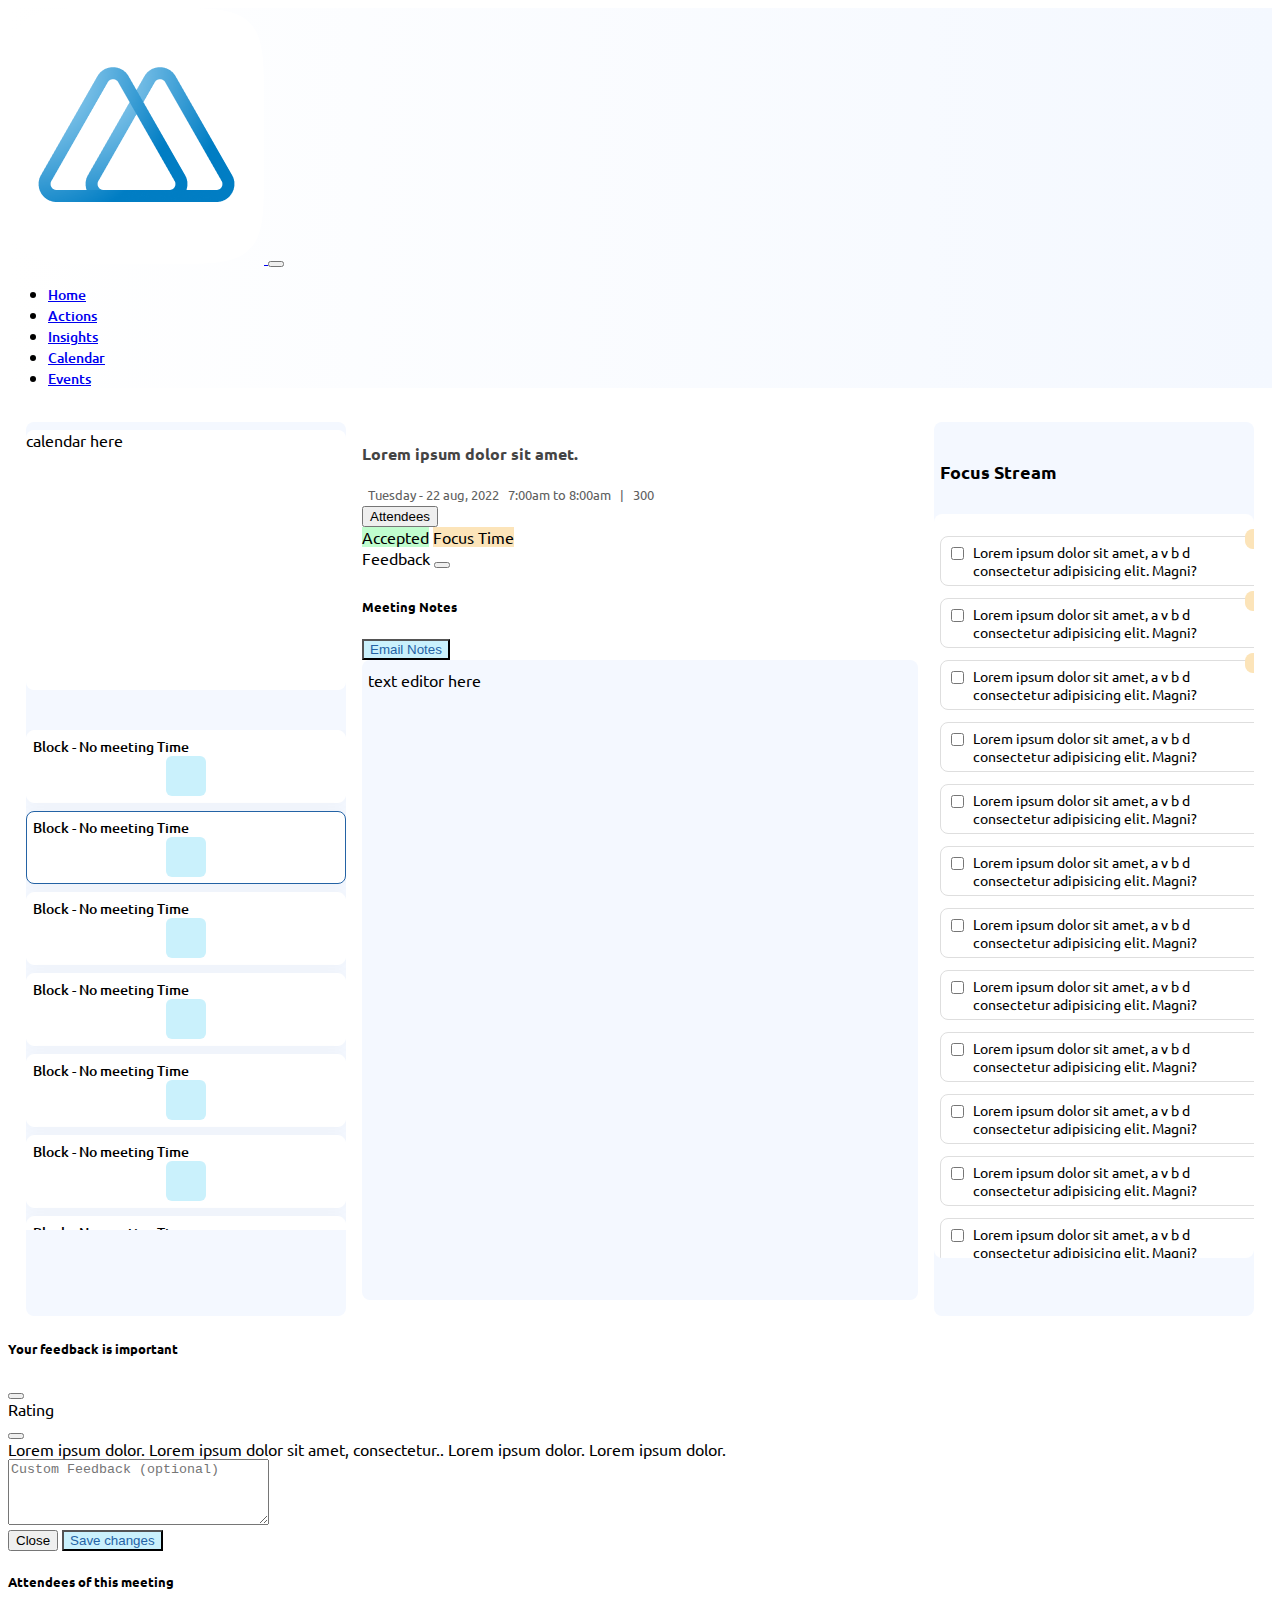
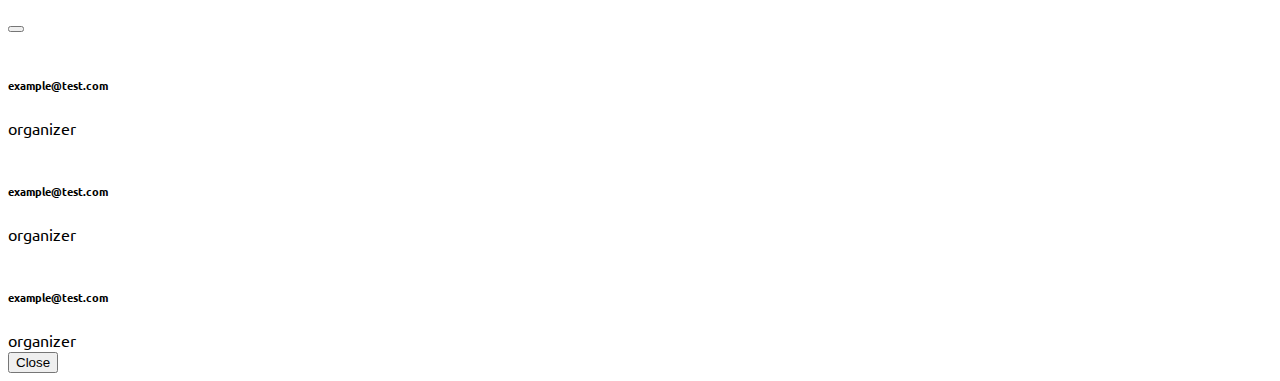
==== index.html @ 7eb8cee4 "Initial commit" ====
<!doctype html>
<html lang="en">
<head>
    <meta charset="UTF-8">
    <meta name="viewport"
          content="width=device-width, user-scalable=no, initial-scale=1.0, maximum-scale=1.0, minimum-scale=1.0">
    <meta http-equiv="X-UA-Compatible" content="ie=edge">
    <title>Workspace</title>
    <link href="https://cdn.jsdelivr.net/npm/bootstrap@5.0.2/dist/css/bootstrap.min.css" rel="stylesheet"
          integrity="sha384-EVSTQN3/azprG1Anm3QDgpJLIm9Nao0Yz1ztcQTwFspd3yD65VohhpuuCOmLASjC" crossorigin="anonymous">
    <script src="https://cdn.jsdelivr.net/npm/bootstrap@5.0.2/dist/js/bootstrap.bundle.min.js"
            integrity="sha384-MrcW6ZMFYlzcLA8Nl+NtUVF0sA7MsXsP1UyJoMp4YLEuNSfAP+JcXn/tWtIaxVXM"
            crossorigin="anonymous"></script>
    <link rel="stylesheet" href="https://cdnjs.cloudflare.com/ajax/libs/font-awesome/6.1.2/css/all.min.css"
          integrity="sha512-1sCRPdkRXhBV2PBLUdRb4tMg1w2YPf37qatUFeS7zlBy7jJI8Lf4VHwWfZZfpXtYSLy85pkm9GaYVYMfw5BC1A=="
          crossorigin="anonymous" referrerpolicy="no-referrer"/>
    <link rel="stylesheet" href="./public/styles/main.css">

</head>
<body class="events">
<nav class="navbar navbar-expand-md navbar-light bg-light">
    <div class="container">
        <a class="navbar-brand py-0" href="#">
            <img src="./public/img/logo.png" alt="" class="img-fluid">
        </a>
        <button class="navbar-toggler" type="button" data-bs-toggle="collapse" data-bs-target="#navbarSupportedContent"
                aria-controls="navbarSupportedContent" aria-expanded="false" aria-label="Toggle navigation">
            <span class="navbar-toggler-icon"></span>
        </button>
        <div class="collapse navbar-collapse" id="navbarSupportedContent">
            <ul class="navbar-nav ms-auto mb-2 mb-lg-0">
                <li class="nav-item">
                    <a class="nav-link" aria-current="page" href="#">Home</a>
                </li>
                <li class="nav-item">
                    <a class="nav-link" href="#">Actions</a>
                </li>
                <li class="nav-item">
                    <a class="nav-link" href="#">Insights</a>
                </li>
                <li class="nav-item">
                    <a class="nav-link" href="#">Calendar</a>
                </li>
                <li class="nav-item">
                    <a class="nav-link active" href="#">Events</a>
                </li>
            </ul>
        </div>
    </div>
</nav>
<main class="main-grid" data-left="expanded" data-right="expanded">
    <aside class="left-aside">
        <button class="toggler">
            <i class="fa-solid fa-arrow-up"></i>
        </button>
        <div class="container-fluid aside-container">
            <div class="calendar-container-wrapper">
                <div class="calendar-container d-flex align-items-center justify-content-center">
                    <span class="text-muted small">calendar here</span>
                </div>
            </div>
            <div class="events-container-wrapper">
                <div class="events-container">
                    <div class="event-entry">
                        <div class="row w-100 align-items-center m-0">
                            <div class="col-10 title-container">
                                <span>Block - No meeting Time</span>
                            </div>
                            <div class="col-2 action-container">
                                <button class="video-button">
                                    <i class="fa fa-video"></i>
                                </button>
                            </div>
                        </div>
                    </div>
                    <div class="event-entry active">
                        <div class="row w-100 align-items-center m-0">
                            <div class="col-10 title-container">
                                <span>Block - No meeting Time</span>
                            </div>
                            <div class="col-2 action-container">
                                <button class="video-button">
                                    <i class="fa fa-video"></i>
                                </button>
                            </div>
                        </div>
                    </div>
                    <div class="event-entry">
                        <div class="row w-100 align-items-center m-0">
                            <div class="col-10 title-container">
                                <span>Block - No meeting Time</span>
                            </div>
                            <div class="col-2 action-container">
                                <button class="video-button">
                                    <i class="fa fa-video"></i>
                                </button>
                            </div>
                        </div>
                    </div>
                    <div class="event-entry">
                        <div class="row w-100 align-items-center m-0">
                            <div class="col-10 title-container">
                                <span>Block - No meeting Time</span>
                            </div>
                            <div class="col-2 action-container">
                                <button class="video-button">
                                    <i class="fa fa-video"></i>
                                </button>
                            </div>
                        </div>
                    </div>
                    <div class="event-entry">
                        <div class="row w-100 align-items-center m-0">
                            <div class="col-10 title-container">
                                <span>Block - No meeting Time</span>
                            </div>
                            <div class="col-2 action-container">
                                <button class="video-button">
                                    <i class="fa fa-video"></i>
                                </button>
                            </div>
                        </div>
                    </div>
                    <div class="event-entry">
                        <div class="row w-100 align-items-center m-0">
                            <div class="col-10 title-container">
                                <span>Block - No meeting Time</span>
                            </div>
                            <div class="col-2 action-container">
                                <button class="video-button">
                                    <i class="fa fa-video"></i>
                                </button>
                            </div>
                        </div>
                    </div>
                    <div class="event-entry">
                        <div class="row w-100 align-items-center m-0">
                            <div class="col-10 title-container">
                                <span>Block - No meeting Time</span>
                            </div>
                            <div class="col-2 action-container">
                                <button class="video-button">
                                    <i class="fa fa-video"></i>
                                </button>
                            </div>
                        </div>
                    </div>
                    <div class="event-entry">
                        <div class="row w-100 align-items-center m-0">
                            <div class="col-10 title-container">
                                <span>Block - No meeting Time</span>
                            </div>
                            <div class="col-2 action-container">
                                <button class="video-button">
                                    <i class="fa fa-video"></i>
                                </button>
                            </div>
                        </div>
                    </div>
                    <div class="event-entry">
                        <div class="row w-100 align-items-center m-0">
                            <div class="col-10 title-container">
                                <span>Block - No meeting Time</span>
                            </div>
                            <div class="col-2 action-container">
                                <button class="video-button">
                                    <i class="fa fa-video"></i>
                                </button>
                            </div>
                        </div>
                    </div>
                    <div class="event-entry">
                        <div class="row w-100 align-items-center m-0">
                            <div class="col-10 title-container">
                                <span>Block - No meeting Time</span>
                            </div>
                            <div class="col-2 action-container">
                                <button class="video-button">
                                    <i class="fa fa-video"></i>
                                </button>
                            </div>
                        </div>
                    </div>
                </div>
            </div>

        </div>
    </aside>
    <section class="main-section">
        <div class="container-fluid pt-3">
            <div class="header">
                <div class="row">
                    <div class="col-md-8">
                        <h4 class="fw-bold h5 title">Lorem ipsum dolor sit amet.</h4>
                        <div class="time-date">
                            <span class="pe-2"><i
                                    class="fa fa-calendar pe-2"></i><span>Tuesday - 22 aug, 2022</span></span>
                            &nbsp;
                            <span><i class="fa fa-clock pe-2"></i> <span>7:00am to 8:00am</span></span>
                            &nbsp;
                            <span>|</span>
                            &nbsp;
                            <span><i class="fa fa-dollar"></i> <span>300</span></span>
                        </div>
                    </div>
                    <div class="col-md-4 text-end">
                        <button class="btn btn-sm btn-light text-decoration-none small"
                                data-bs-toggle="modal" data-bs-target="#attModal">
                            <i class="fa-solid fa-users pe-2"></i>
                            Attendees
                        </button>
                    </div>
                </div>
                <div class="row mt-2">
                    <div class="col-md-12">
                        <span class="rounded-pill pill-green badge"><i class="fa fa-check"></i> Accepted</span>
                        <span class="rounded-pill pill-orange badge"><i class="fa-solid fa-spa"></i> Focus Time</span>

                        <div class="small ps-2 text-dark d-inline-flex align-items-center feedback">
                            Feedback
                            <button class="btn btn-sm btn-link text-decoration-none text-black-50 "
                                    data-bs-toggle="modal" data-bs-target="#feedbackModal">
                                <i class="fa fa-star"></i>
                                <i class="fa fa-star"></i>
                                <i class="fa fa-star"></i>
                                <i class="fa fa-star"></i>
                                <i class="fa fa-star"></i>
                            </button>
                        </div>
                    </div>
                </div>
            </div>

            <div class="notes-section">
                <div class="row my-1">
                    <div class="col-md-8">
                        <h5 class="h6 fw-bold text-dark">Meeting Notes</h5>
                    </div>
                    <div class="col-md-4 text-end">
                        <button class="btn btn-sm btn-primary-custom me-1"><i class="fa fa-envelope"></i> Email Notes</button>
                    </div>
                </div>
                <div class="container-fluid meeting-notes-container d-flex align-items-center justify-content-center">
                    <span class="small text-muted">text editor here</span>
                </div>
            </div>
        </div>
    </section>
    <aside class="right-aside">
        <button class="toggler">
            <i class="fa-solid fa-arrow-up"></i>
        </button>
        <div class="container-fluid aside-container">
            <div class="title-wrapper">
                <h4>Focus Stream</h4>
            </div>
            <div class="focus-container-wrapper">
                <div class="focus-container">
                    <div class="focus-item pinned">
                        <div class="actions">
                            <button><i class="fa-solid fa-thumbtack"></i></button>
                        </div>
                        <label><input type="checkbox" class="form-check-input"></label>
                        <p>Lorem ipsum dolor sit amet, a v b d consectetur adipisicing elit. Magni?</p>
                    </div>
                    <div class="focus-item pinned">
                        <div class="actions">
                            <button><i class="fa-solid fa-thumbtack"></i></button>
                        </div>
                        <label><input type="checkbox" class="form-check-input"></label>
                        <p>Lorem ipsum dolor sit amet, a v b d consectetur adipisicing elit. Magni?</p>
                    </div>
                    <div class="focus-item pinned">
                        <div class="actions">
                            <button><i class="fa-solid fa-thumbtack"></i></button>
                        </div>
                        <label><input type="checkbox" class="form-check-input"></label>
                        <p>Lorem ipsum dolor sit amet, a v b d consectetur adipisicing elit. Magni?</p>
                    </div>
                    <div class="focus-item ">
                        <div class="actions">
                            <button><i class="fa-solid fa-thumbtack"></i></button>
                        </div>
                        <label><input type="checkbox" class="form-check-input"></label>
                        <p>Lorem ipsum dolor sit amet, a v b d consectetur adipisicing elit. Magni?</p>
                    </div>
                    <div class="focus-item ">
                        <div class="actions">
                            <button><i class="fa-solid fa-thumbtack"></i></button>
                        </div>
                        <label><input type="checkbox" class="form-check-input"></label>
                        <p>Lorem ipsum dolor sit amet, a v b d consectetur adipisicing elit. Magni?</p>
                    </div>
                    <div class="focus-item ">
                        <div class="actions">
                            <button><i class="fa-solid fa-thumbtack"></i></button>
                        </div>
                        <label><input type="checkbox" class="form-check-input"></label>
                        <p>Lorem ipsum dolor sit amet, a v b d consectetur adipisicing elit. Magni?</p>
                    </div>
                    <div class="focus-item ">
                        <div class="actions">
                            <button><i class="fa-solid fa-thumbtack"></i></button>
                        </div>
                        <label><input type="checkbox" class="form-check-input"></label>
                        <p>Lorem ipsum dolor sit amet, a v b d consectetur adipisicing elit. Magni?</p>
                    </div>
                    <div class="focus-item ">
                        <div class="actions">
                            <button><i class="fa-solid fa-thumbtack"></i></button>
                        </div>
                        <label><input type="checkbox" class="form-check-input"></label>
                        <p>Lorem ipsum dolor sit amet, a v b d consectetur adipisicing elit. Magni?</p>
                    </div>
                    <div class="focus-item ">
                        <div class="actions">
                            <button><i class="fa-solid fa-thumbtack"></i></button>
                        </div>
                        <label><input type="checkbox" class="form-check-input"></label>
                        <p>Lorem ipsum dolor sit amet, a v b d consectetur adipisicing elit. Magni?</p>
                    </div>
                    <div class="focus-item ">
                        <div class="actions">
                            <button><i class="fa-solid fa-thumbtack"></i></button>
                        </div>
                        <label><input type="checkbox" class="form-check-input"></label>
                        <p>Lorem ipsum dolor sit amet, a v b d consectetur adipisicing elit. Magni?</p>
                    </div>
                    <div class="focus-item ">
                        <div class="actions">
                            <button><i class="fa-solid fa-thumbtack"></i></button>
                        </div>
                        <label><input type="checkbox" class="form-check-input"></label>
                        <p>Lorem ipsum dolor sit amet, a v b d consectetur adipisicing elit. Magni?</p>
                    </div>
                    <div class="focus-item ">
                        <div class="actions">
                            <button><i class="fa-solid fa-thumbtack"></i></button>
                        </div>
                        <label><input type="checkbox" class="form-check-input"></label>
                        <p>Lorem ipsum dolor sit amet, a v b d consectetur adipisicing elit. Magni?</p>
                    </div>
                    <div class="focus-item ">
                        <div class="actions">
                            <button><i class="fa-solid fa-thumbtack"></i></button>
                        </div>
                        <label><input type="checkbox" class="form-check-input"></label>
                        <p>Lorem ipsum dolor sit amet, a v b d consectetur adipisicing elit. Magni?</p>
                    </div>
                </div>
            </div>
        </div>
    </aside>
</main>

<!--Feedback Modal-->
<div class="modal fade" id="feedbackModal" tabindex="-1" aria-labelledby="feedbackModal" aria-hidden="true">
    <div class="modal-dialog modal-dialog-centered">
        <div class="modal-content border-white">
            <div class="modal-header border-0">
                <h5 class="modal-title" id="exampleModalLabel">Your feedback is important</h5>
                <button type="button" class="btn-close" data-bs-dismiss="modal" aria-label="Close"></button>
            </div>
            <div class="modal-body">
                <div class="row">
                    <div class="col-md-6">
                        <div class="h6">Rating</div>
                        <button class="btn btn-sm btn-link text-decoration-none text-black-50 p-0">
                            <i class="fa fa-star"></i>
                            <i class="fa fa-star"></i>
                            <i class="fa fa-star"></i>
                            <i class="fa fa-star"></i>
                            <i class="fa fa-star"></i>
                        </button>
                    </div>
                    <div class="col-md-12 mt-2">
                        <span class="btn m-1 badge bg-light rounded-pill text-dark fw-normal border border-1 border-dark">Lorem ipsum dolor.</span>
                        <span class="btn m-1 badge bg-light rounded-pill text-dark fw-normal border border-1 border-dark">Lorem ipsum dolor sit amet, consectetur..</span>
                        <span class="btn m-1 badge bg-light rounded-pill text-dark fw-normal border border-1 border-dark">Lorem ipsum dolor.</span>
                        <span class="btn m-1 badge bg-light rounded-pill text-dark fw-normal border border-1 border-dark">Lorem ipsum dolor.</span>
                    </div>
                </div>
                <div class="row">
                    <div class="col-12 p-3">
                        <textarea name="#" id="" cols="30" rows="4" placeholder="Custom Feedback (optional)"
                                  class="fw-light p-2 form-control small"></textarea>
                    </div>
                </div>
            </div>
            <div class="modal-footer border-0">
                <button type="button" class="btn btn-light btn-sm" data-bs-dismiss="modal">Close</button>
                <button type="button" class="btn btn-primary-custom btn-sm">Save changes</button>
            </div>
        </div>
    </div>
</div>

<!--Attendees Modal-->
<div class="modal fade" id="attModal" tabindex="-1" aria-labelledby="attModal" aria-hidden="true">
    <div class="modal-dialog modal-dialog-centered">
        <div class="modal-content border-white">
            <div class="modal-header border-0">
                <h5 class="modal-title">Attendees of this meeting</h5>
                <button type="button" class="btn-close" data-bs-dismiss="modal" aria-label="Close"></button>
            </div>
            <div class="modal-body">
                <div class="d-flex align-items-center border-bottom border-light my-2">
                    <div class="p-2">
                        <img src="https://via.placeholder.com/40" alt="" class="img-fluid rounded-circle">
                    </div>
                    <div>
                        <h6 class="m-0 h6 fw-normal">example@test.com</h6>
                        <div class="d-flex align-items-center">
                            <span class="bg-success rounded-circle me-2" style="height: 8px; width: 8px"></span>
                            <span class="small">organizer</span>
                        </div>
                    </div>
                </div>
                <div class="d-flex align-items-center border-bottom border-light my-2">
                    <div class="p-2">
                        <img src="https://via.placeholder.com/40" alt="" class="img-fluid rounded-circle">
                    </div>
                    <div>
                        <h6 class="m-0 h6 fw-normal">example@test.com</h6>
                        <div class="d-flex align-items-center">
                            <span class="bg-danger rounded-circle me-2" style="height: 8px; width: 8px"></span>
                            <span class="small">organizer</span>
                        </div>
                    </div>
                </div>
                <div class="d-flex align-items-center border-bottom border-light my-2">
                    <div class="p-2">
                        <img src="https://via.placeholder.com/40" alt="" class="img-fluid rounded-circle">
                    </div>
                    <div>
                        <h6 class="m-0 h6 fw-normal">example@test.com</h6>
                        <div class="d-flex align-items-center">
                            <span class="bg-success rounded-circle me-2" style="height: 8px; width: 8px"></span>
                            <span class="small">organizer</span>
                        </div>
                    </div>
                </div>

            </div>
            <div class="modal-footer border-0">
                <button type="button" class="btn btn-light btn-sm" data-bs-dismiss="modal">Close</button>
            </div>
        </div>
    </div>
</div>


<script src="./public/js/main.js"></script>
</body>
</html>
---- public/styles/main.css ----
@import url("https://fonts.googleapis.com/css2?family=Mouse+Memoirs&family=Ubuntu:ital,wght@0,300;0,400;0,500;0,700;1,300;1,400;1,500;1,700&display=swap");
body {
  font-family: 'Ubuntu', sans-serif !important; }

.navbar {
  background: white;
  background: linear-gradient(90deg, white 0%, #f4f8ff 100%); }
  .navbar .navbar-brand {
    height: 50px;
    width: 50px; }
  .navbar .nav-link {
    font-weight: 500;
    font-size: 14px; }

.events .main-grid {
  display: grid;
  grid-template-columns: 1fr 3fr 1.3fr;
  grid-template-rows: 1fr;
  grid-column-gap: 0;
  grid-row-gap: 0;
  padding: 10px;
  transition: all 300ms ease-in-out; }
  .events .main-grid aside {
    min-height: calc(100vh - 96px);
    padding: 8px; }
  .events .main-grid section {
    min-height: calc(100vh - 96px);
    padding: 8px; }
  .events .main-grid[data-left="collapsed"] {
    grid-template-columns: 60px 3fr 1fr; }
    .events .main-grid[data-left="collapsed"] .left-aside {
      position: relative;
      transform: translateX(-90%); }
      .events .main-grid[data-left="collapsed"] .left-aside .toggler {
        opacity: 1;
        visibility: visible; }
        .events .main-grid[data-left="collapsed"] .left-aside .toggler i {
          rotate: 40deg; }
      .events .main-grid[data-left="collapsed"] .left-aside .aside-container > * {
        display: none; }
  .events .main-grid[data-right="collapsed"] {
    grid-template-columns: 60px 4fr 3fr; }
    .events .main-grid[data-right="collapsed"] .right-aside {
      position: relative;
      transition: all 300ms ease-in-out; }
      .events .main-grid[data-right="collapsed"] .right-aside .toggler {
        opacity: 1;
        visibility: visible; }
        .events .main-grid[data-right="collapsed"] .right-aside .toggler i {
          rotate: 40deg; }
    .events .main-grid[data-right="collapsed"] .left-aside {
      position: relative;
      transform: translateX(-90%); }
      .events .main-grid[data-right="collapsed"] .left-aside .toggler i {
        rotate: 40deg; }
      .events .main-grid[data-right="collapsed"] .left-aside .aside-container > * {
        display: none; }
.events .left-aside {
  min-width: 320px;
  position: relative;
  transition: all 200ms ease-in-out; }
  .events .left-aside .aside-container {
    background-color: #F4F8FF;
    border-radius: 8px;
    height: 100%;
    padding-top: 8px;
    padding-bottom: 8px; }
  .events .left-aside .toggler {
    visibility: hidden;
    height: 30px;
    width: 30px;
    opacity: 0;
    border-radius: 10px;
    background-color: #fff;
    color: #969696;
    border: 1px dotted #d5d5d5;
    position: absolute;
    right: -10px;
    bottom: 20px;
    transition: all 300ms ease-in-out; }
    .events .left-aside .toggler:hover {
      scale: 1.2; }
    .events .left-aside .toggler i {
      rotate: -40deg; }
  .events .left-aside:hover .toggler {
    visibility: visible;
    opacity: 1; }
  .events .left-aside .calendar-container-wrapper .calendar-container {
    width: 100%;
    height: 260px;
    background-color: white;
    border-radius: 8px; }
  .events .left-aside .events-container-wrapper {
    margin-top: 40px; }
    .events .left-aside .events-container-wrapper .events-container {
      overflow-x: hidden;
      overflow-y: scroll;
      max-height: calc(100vh - 440px);
      padding-bottom: 40px; }
      .events .left-aside .events-container-wrapper .events-container .event-entry {
        padding: 6px;
        border-radius: 8px;
        background-color: white;
        box-shadow: 0 0 16px rgba(0, 0, 0, 0.03);
        font-size: 14px;
        font-weight: 500;
        margin-bottom: 8px;
        border: 1px solid white;
        cursor: pointer; }
        .events .left-aside .events-container-wrapper .events-container .event-entry.active {
          border-color: #2463A5; }
        .events .left-aside .events-container-wrapper .events-container .event-entry .action-container {
          text-align: center;
          padding: 0; }
          .events .left-aside .events-container-wrapper .events-container .event-entry .action-container button.video-button {
            border: 0;
            border-radius: 6px;
            padding: 6px;
            text-align: center;
            width: 40px;
            height: 40px;
            background-color: #CAF1FC;
            color: #2463A5; }
.events .right-aside {
  transition: all 300ms ease-in-out;
  min-width: 320px;
  position: relative; }
  .events .right-aside .toggler {
    visibility: hidden;
    height: 30px;
    width: 30px;
    opacity: 0;
    border-radius: 10px;
    background-color: #fff;
    color: #969696;
    border: 1px dotted #d5d5d5;
    position: absolute;
    left: -10px;
    bottom: 20px;
    transition: all 300ms ease-in-out; }
    .events .right-aside .toggler:hover {
      scale: 1.2; }
    .events .right-aside .toggler i {
      rotate: -40deg; }
  .events .right-aside:hover .toggler {
    visibility: visible;
    opacity: 1; }
  .events .right-aside .aside-container {
    background-color: #F4F8FF;
    border-radius: 8px;
    height: 100%;
    padding-top: 8px;
    padding-bottom: 8px; }
  .events .right-aside .title-wrapper {
    padding: 6px; }
    .events .right-aside .title-wrapper h4 {
      font-size: 18px;
      font-weight: 600;
      color: #000; }
  .events .right-aside .focus-container-wrapper .focus-container {
    background-color: white;
    height: calc(100vh - 176px);
    min-height: calc(100vh - 176px);
    overflow-x: hidden;
    overflow-y: scroll;
    border-radius: 8px;
    padding: 10px 6px; }
    .events .right-aside .focus-container-wrapper .focus-container .focus-item {
      padding: 6px;
      border: 1px solid #dedede;
      width: 100%;
      border-radius: 8px;
      display: flex;
      position: relative;
      margin-top: 12px; }
      .events .right-aside .focus-container-wrapper .focus-container .focus-item.pinned .actions {
        display: flex; }
        .events .right-aside .focus-container-wrapper .focus-container .focus-item.pinned .actions button {
          color: #F14B04; }
          .events .right-aside .focus-container-wrapper .focus-container .focus-item.pinned .actions button i {
            rotate: 45deg; }
      .events .right-aside .focus-container-wrapper .focus-container .focus-item .actions {
        display: none;
        align-items: center;
        justify-content: flex-end;
        position: absolute;
        right: -4px;
        top: -8px;
        background-color: #fce4b9;
        border-radius: 8px;
        transition: all 300ms ease-in-out;
        height: 20px;
        width: 20px; }
        .events .right-aside .focus-container-wrapper .focus-container .focus-item .actions:hover {
          scale: 1.3; }
        .events .right-aside .focus-container-wrapper .focus-container .focus-item .actions button {
          background-color: #fce4b9;
          border: 0;
          height: 100%;
          width: 100%;
          font-size: 12px;
          display: flex;
          align-items: center;
          justify-content: center;
          border-radius: 50%;
          color: rgba(241, 75, 4, 0.6);
          padding: 0; }
      .events .right-aside .focus-container-wrapper .focus-container .focus-item label {
        margin-right: 6px;
        height: 20px;
        width: 20px; }
        .events .right-aside .focus-container-wrapper .focus-container .focus-item label input:focus {
          box-shadow: none; }
      .events .right-aside .focus-container-wrapper .focus-container .focus-item p {
        margin: 0;
        font-size: 14px;
        display: inline; }
.events .main-section {
  transition: all 300ms ease-in-out; }
  .events .main-section .header .title {
    color: #444444; }
  .events .main-section .header .time-date {
    font-size: 13px;
    color: #606060;
    padding-left: 6px; }
  .events .main-section .header .badge {
    color: black;
    font-weight: 400; }
  .events .main-section .header .pill-orange {
    background-color: #fce4b9; }
  .events .main-section .header .pill-green {
    background-color: #c0fdce; }
  .events .main-section .header .pill-blue {
    background-color: #CAF1FC; }
  .events .main-section .header .feedback button:hover {
    color: #F14B04 !important; }
  .events .main-section .notes-section {
    margin-top: 30px; }
    .events .main-section .notes-section .meeting-notes-container {
      background-color: #F4F8FF;
      border-radius: 8px;
      padding: 10px 6px;
      height: calc(100vh - 280px); }
.events .btn-primary-custom {
  background-color: #CAF1FC;
  color: #2463A5;
  font-weight: 500; }

/*# sourceMappingURL=main.css.map */
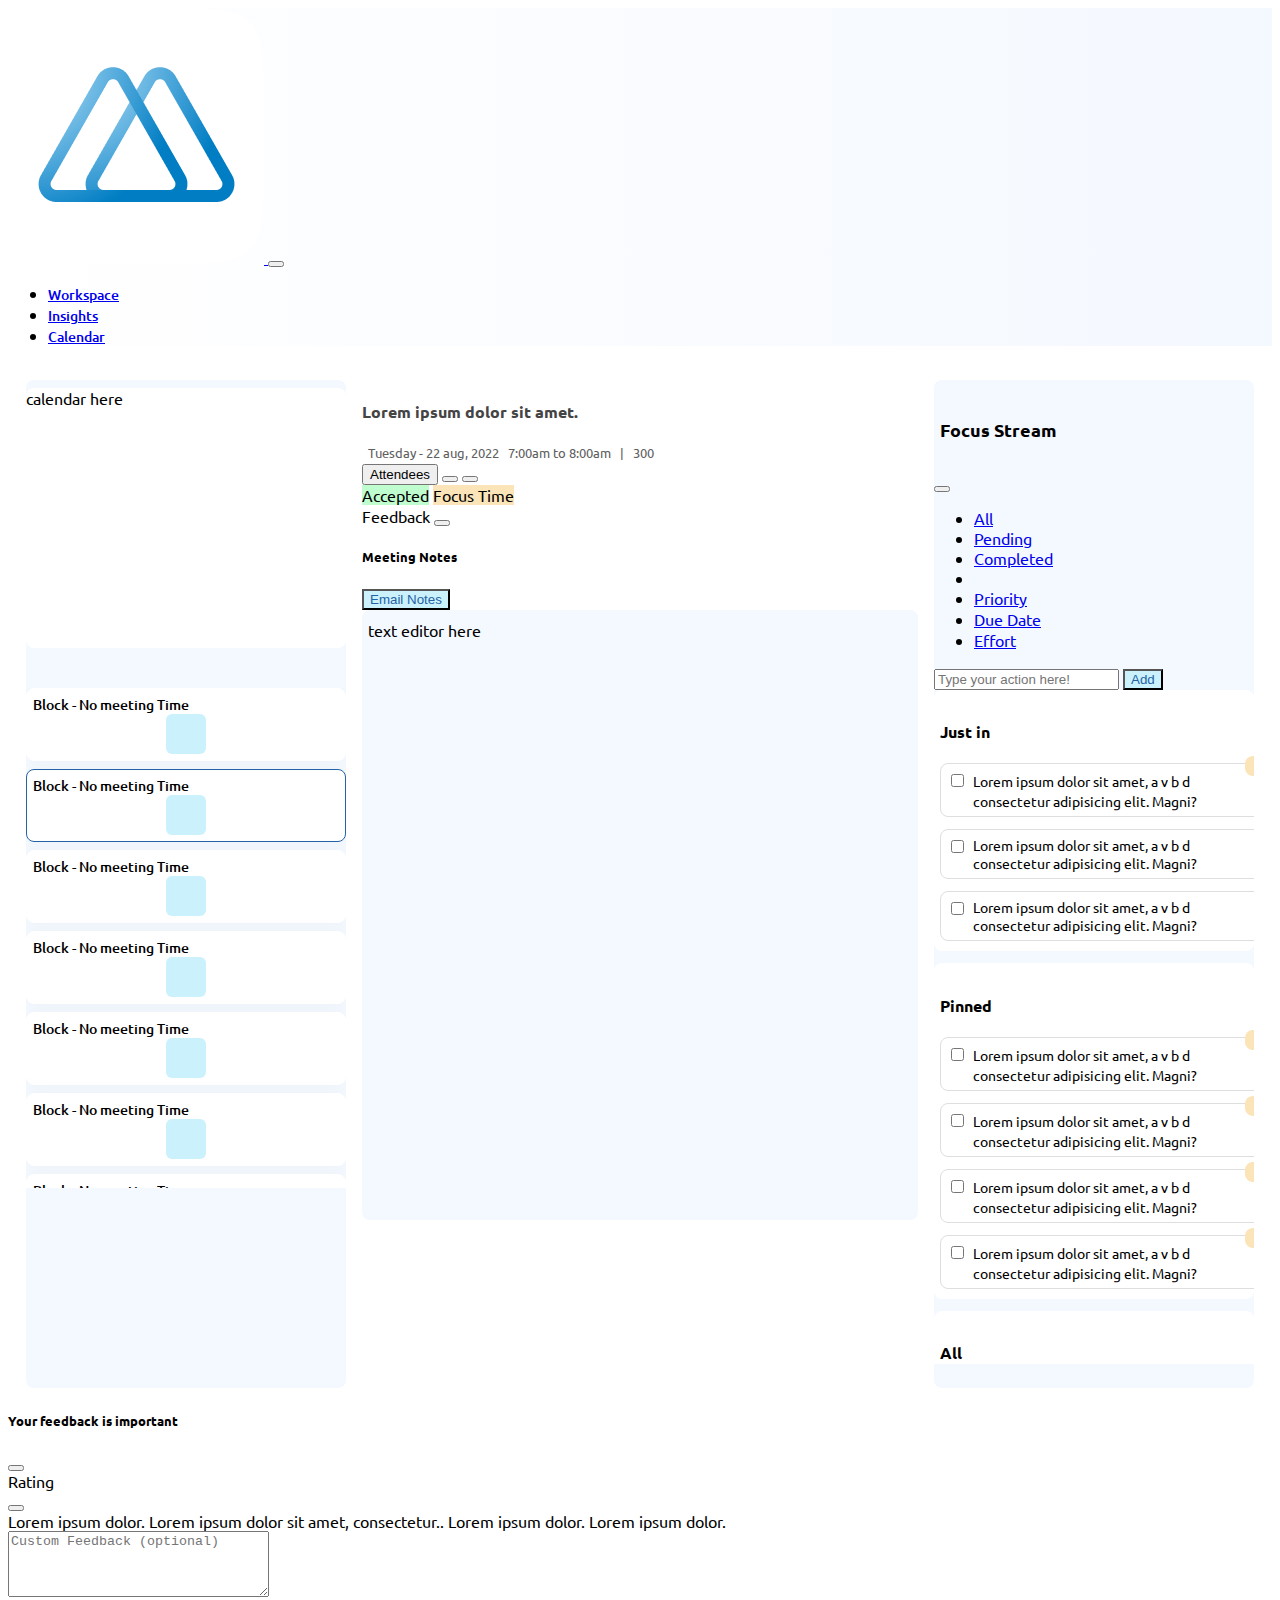
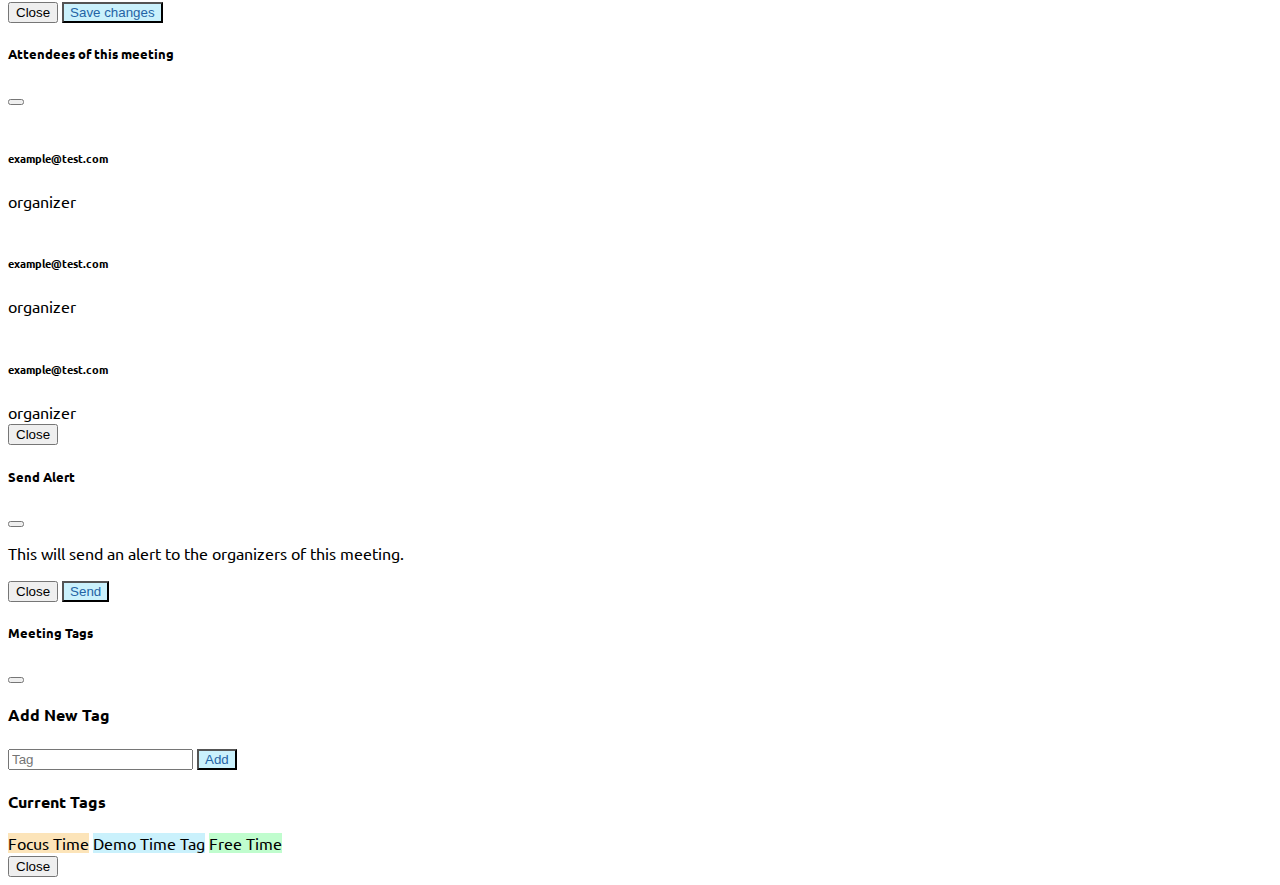
==== commit 6dd3eca0: "Insights.html Updated. Added New fixes in index.html" ====
--- a/index.html
+++ b/index.html
@@ -17,7 +17,7 @@
     <link rel="stylesheet" href="./public/styles/main.css">
 
 </head>
-<body class="events">
+<body>
 <nav class="navbar navbar-expand-md navbar-light bg-light">
     <div class="container">
         <a class="navbar-brand py-0" href="#">
@@ -30,328 +30,436 @@
         <div class="collapse navbar-collapse" id="navbarSupportedContent">
             <ul class="navbar-nav ms-auto mb-2 mb-lg-0">
                 <li class="nav-item">
-                    <a class="nav-link" aria-current="page" href="#">Home</a>
+                    <a class="nav-link active" href="index.html">Workspace</a>
                 </li>
                 <li class="nav-item">
-                    <a class="nav-link" href="#">Actions</a>
+                    <a class="nav-link" href="insights.html">Insights</a>
                 </li>
                 <li class="nav-item">
-                    <a class="nav-link" href="#">Insights</a>
-                </li>
-                <li class="nav-item">
-                    <a class="nav-link" href="#">Calendar</a>
-                </li>
-                <li class="nav-item">
-                    <a class="nav-link active" href="#">Events</a>
+                    <a class="nav-link" href="calendar.html">Calendar</a>
                 </li>
             </ul>
         </div>
     </div>
 </nav>
-<main class="main-grid" data-left="expanded" data-right="expanded">
-    <aside class="left-aside">
-        <button class="toggler">
-            <i class="fa-solid fa-arrow-up"></i>
-        </button>
-        <div class="container-fluid aside-container">
-            <div class="calendar-container-wrapper">
-                <div class="calendar-container d-flex align-items-center justify-content-center">
-                    <span class="text-muted small">calendar here</span>
-                </div>
-            </div>
-            <div class="events-container-wrapper">
-                <div class="events-container">
-                    <div class="event-entry">
-                        <div class="row w-100 align-items-center m-0">
-                            <div class="col-10 title-container">
-                                <span>Block - No meeting Time</span>
-                            </div>
-                            <div class="col-2 action-container">
-                                <button class="video-button">
-                                    <i class="fa fa-video"></i>
-                                </button>
-                            </div>
-                        </div>
-                    </div>
-                    <div class="event-entry active">
-                        <div class="row w-100 align-items-center m-0">
-                            <div class="col-10 title-container">
-                                <span>Block - No meeting Time</span>
-                            </div>
-                            <div class="col-2 action-container">
-                                <button class="video-button">
-                                    <i class="fa fa-video"></i>
-                                </button>
-                            </div>
-                        </div>
-                    </div>
-                    <div class="event-entry">
-                        <div class="row w-100 align-items-center m-0">
-                            <div class="col-10 title-container">
-                                <span>Block - No meeting Time</span>
-                            </div>
-                            <div class="col-2 action-container">
-                                <button class="video-button">
-                                    <i class="fa fa-video"></i>
-                                </button>
-                            </div>
-                        </div>
-                    </div>
-                    <div class="event-entry">
-                        <div class="row w-100 align-items-center m-0">
-                            <div class="col-10 title-container">
-                                <span>Block - No meeting Time</span>
-                            </div>
-                            <div class="col-2 action-container">
-                                <button class="video-button">
-                                    <i class="fa fa-video"></i>
-                                </button>
-                            </div>
-                        </div>
-                    </div>
-                    <div class="event-entry">
-                        <div class="row w-100 align-items-center m-0">
-                            <div class="col-10 title-container">
-                                <span>Block - No meeting Time</span>
-                            </div>
-                            <div class="col-2 action-container">
-                                <button class="video-button">
-                                    <i class="fa fa-video"></i>
-                                </button>
-                            </div>
-                        </div>
-                    </div>
-                    <div class="event-entry">
-                        <div class="row w-100 align-items-center m-0">
-                            <div class="col-10 title-container">
-                                <span>Block - No meeting Time</span>
-                            </div>
-                            <div class="col-2 action-container">
-                                <button class="video-button">
-                                    <i class="fa fa-video"></i>
-                                </button>
-                            </div>
-                        </div>
-                    </div>
-                    <div class="event-entry">
-                        <div class="row w-100 align-items-center m-0">
-                            <div class="col-10 title-container">
-                                <span>Block - No meeting Time</span>
-                            </div>
-                            <div class="col-2 action-container">
-                                <button class="video-button">
-                                    <i class="fa fa-video"></i>
-                                </button>
-                            </div>
-                        </div>
-                    </div>
-                    <div class="event-entry">
-                        <div class="row w-100 align-items-center m-0">
-                            <div class="col-10 title-container">
-                                <span>Block - No meeting Time</span>
-                            </div>
-                            <div class="col-2 action-container">
-                                <button class="video-button">
-                                    <i class="fa fa-video"></i>
-                                </button>
-                            </div>
-                        </div>
-                    </div>
-                    <div class="event-entry">
-                        <div class="row w-100 align-items-center m-0">
-                            <div class="col-10 title-container">
-                                <span>Block - No meeting Time</span>
-                            </div>
-                            <div class="col-2 action-container">
-                                <button class="video-button">
-                                    <i class="fa fa-video"></i>
-                                </button>
-                            </div>
-                        </div>
-                    </div>
-                    <div class="event-entry">
-                        <div class="row w-100 align-items-center m-0">
-                            <div class="col-10 title-container">
-                                <span>Block - No meeting Time</span>
-                            </div>
-                            <div class="col-2 action-container">
-                                <button class="video-button">
-                                    <i class="fa fa-video"></i>
-                                </button>
-                            </div>
-                        </div>
-                    </div>
-                </div>
-            </div>
-
-        </div>
-    </aside>
-    <section class="main-section">
-        <div class="container-fluid pt-3">
-            <div class="header">
-                <div class="row">
-                    <div class="col-md-8">
-                        <h4 class="fw-bold h5 title">Lorem ipsum dolor sit amet.</h4>
-                        <div class="time-date">
+<div class="events">
+    <main class="main-grid" data-left="expanded" data-right="expanded">
+        <aside class="left-aside">
+            <button class="toggler">
+                <i class="fa-solid fa-arrow-up"></i>
+            </button>
+            <div class="container-fluid aside-container">
+                <div class="calendar-container-wrapper">
+                    <div class="calendar-container d-flex align-items-center justify-content-center">
+                        <span class="text-muted small">calendar here</span>
+                    </div>
+                </div>
+                <div class="events-container-wrapper">
+                    <div class="events-container">
+                        <div class="event-entry">
+                            <div class="row w-100 align-items-center m-0">
+                                <div class="col-10 title-container">
+                                    <span>Block - No meeting Time</span>
+                                </div>
+                                <div class="col-2 action-container">
+                                    <button class="video-button">
+                                        <i class="fa fa-video"></i>
+                                    </button>
+                                </div>
+                            </div>
+                        </div>
+                        <div class="event-entry active">
+                            <div class="row w-100 align-items-center m-0">
+                                <div class="col-10 title-container">
+                                    <span>Block - No meeting Time</span>
+                                </div>
+                                <div class="col-2 action-container">
+                                    <button class="video-button">
+                                        <i class="fa fa-video"></i>
+                                    </button>
+                                </div>
+                            </div>
+                        </div>
+                        <div class="event-entry">
+                            <div class="row w-100 align-items-center m-0">
+                                <div class="col-10 title-container">
+                                    <span>Block - No meeting Time</span>
+                                </div>
+                                <div class="col-2 action-container">
+                                    <button class="video-button">
+                                        <i class="fa fa-video"></i>
+                                    </button>
+                                </div>
+                            </div>
+                        </div>
+                        <div class="event-entry">
+                            <div class="row w-100 align-items-center m-0">
+                                <div class="col-10 title-container">
+                                    <span>Block - No meeting Time</span>
+                                </div>
+                                <div class="col-2 action-container">
+                                    <button class="video-button">
+                                        <i class="fa fa-video"></i>
+                                    </button>
+                                </div>
+                            </div>
+                        </div>
+                        <div class="event-entry">
+                            <div class="row w-100 align-items-center m-0">
+                                <div class="col-10 title-container">
+                                    <span>Block - No meeting Time</span>
+                                </div>
+                                <div class="col-2 action-container">
+                                    <button class="video-button">
+                                        <i class="fa fa-video"></i>
+                                    </button>
+                                </div>
+                            </div>
+                        </div>
+                        <div class="event-entry">
+                            <div class="row w-100 align-items-center m-0">
+                                <div class="col-10 title-container">
+                                    <span>Block - No meeting Time</span>
+                                </div>
+                                <div class="col-2 action-container">
+                                    <button class="video-button">
+                                        <i class="fa fa-video"></i>
+                                    </button>
+                                </div>
+                            </div>
+                        </div>
+                        <div class="event-entry">
+                            <div class="row w-100 align-items-center m-0">
+                                <div class="col-10 title-container">
+                                    <span>Block - No meeting Time</span>
+                                </div>
+                                <div class="col-2 action-container">
+                                    <button class="video-button">
+                                        <i class="fa fa-video"></i>
+                                    </button>
+                                </div>
+                            </div>
+                        </div>
+                        <div class="event-entry">
+                            <div class="row w-100 align-items-center m-0">
+                                <div class="col-10 title-container">
+                                    <span>Block - No meeting Time</span>
+                                </div>
+                                <div class="col-2 action-container">
+                                    <button class="video-button">
+                                        <i class="fa fa-video"></i>
+                                    </button>
+                                </div>
+                            </div>
+                        </div>
+                        <div class="event-entry">
+                            <div class="row w-100 align-items-center m-0">
+                                <div class="col-10 title-container">
+                                    <span>Block - No meeting Time</span>
+                                </div>
+                                <div class="col-2 action-container">
+                                    <button class="video-button">
+                                        <i class="fa fa-video"></i>
+                                    </button>
+                                </div>
+                            </div>
+                        </div>
+                        <div class="event-entry">
+                            <div class="row w-100 align-items-center m-0">
+                                <div class="col-10 title-container">
+                                    <span>Block - No meeting Time</span>
+                                </div>
+                                <div class="col-2 action-container">
+                                    <button class="video-button">
+                                        <i class="fa fa-video"></i>
+                                    </button>
+                                </div>
+                            </div>
+                        </div>
+                    </div>
+                </div>
+
+            </div>
+        </aside>
+        <section class="main-section">
+            <div class="container-fluid pt-3">
+                <div class="header">
+                    <div class="row">
+                        <div class="col-md-7">
+                            <h4 class="fw-bold h5 title">Lorem ipsum dolor sit amet.</h4>
+                            <div class="time-date">
                             <span class="pe-2"><i
                                     class="fa fa-calendar pe-2"></i><span>Tuesday - 22 aug, 2022</span></span>
-                            &nbsp;
-                            <span><i class="fa fa-clock pe-2"></i> <span>7:00am to 8:00am</span></span>
-                            &nbsp;
-                            <span>|</span>
-                            &nbsp;
-                            <span><i class="fa fa-dollar"></i> <span>300</span></span>
-                        </div>
-                    </div>
-                    <div class="col-md-4 text-end">
-                        <button class="btn btn-sm btn-light text-decoration-none small"
-                                data-bs-toggle="modal" data-bs-target="#attModal">
-                            <i class="fa-solid fa-users pe-2"></i>
-                            Attendees
-                        </button>
-                    </div>
-                </div>
-                <div class="row mt-2">
-                    <div class="col-md-12">
-                        <span class="rounded-pill pill-green badge"><i class="fa fa-check"></i> Accepted</span>
-                        <span class="rounded-pill pill-orange badge"><i class="fa-solid fa-spa"></i> Focus Time</span>
-
-                        <div class="small ps-2 text-dark d-inline-flex align-items-center feedback">
-                            Feedback
-                            <button class="btn btn-sm btn-link text-decoration-none text-black-50 "
-                                    data-bs-toggle="modal" data-bs-target="#feedbackModal">
-                                <i class="fa fa-star"></i>
-                                <i class="fa fa-star"></i>
-                                <i class="fa fa-star"></i>
-                                <i class="fa fa-star"></i>
-                                <i class="fa fa-star"></i>
+                                &nbsp;
+                                <span><i class="fa fa-clock pe-2"></i> <span>7:00am to 8:00am</span></span>
+                                &nbsp;
+                                <span>|</span>
+                                &nbsp;
+                                <span><i class="fa fa-dollar"></i> <span>300</span></span>
+                            </div>
+                        </div>
+                        <div class="col-md-5 text-end">
+                            <button class="btn btn-sm btn-light text-decoration-none small"
+                                    data-bs-toggle="modal" data-bs-target="#attModal">
+                                <i class="fa-solid fa-users pe-2"></i>
+                                Attendees
                             </button>
-                        </div>
-                    </div>
-                </div>
-            </div>
-
-            <div class="notes-section">
-                <div class="row my-1">
-                    <div class="col-md-8">
-                        <h5 class="h6 fw-bold text-dark">Meeting Notes</h5>
-                    </div>
-                    <div class="col-md-4 text-end">
-                        <button class="btn btn-sm btn-primary-custom me-1"><i class="fa fa-envelope"></i> Email Notes</button>
-                    </div>
-                </div>
-                <div class="container-fluid meeting-notes-container d-flex align-items-center justify-content-center">
-                    <span class="small text-muted">text editor here</span>
-                </div>
-            </div>
-        </div>
-    </section>
-    <aside class="right-aside">
-        <button class="toggler">
-            <i class="fa-solid fa-arrow-up"></i>
-        </button>
-        <div class="container-fluid aside-container">
-            <div class="title-wrapper">
-                <h4>Focus Stream</h4>
-            </div>
-            <div class="focus-container-wrapper">
-                <div class="focus-container">
-                    <div class="focus-item pinned">
-                        <div class="actions">
-                            <button><i class="fa-solid fa-thumbtack"></i></button>
-                        </div>
-                        <label><input type="checkbox" class="form-check-input"></label>
-                        <p>Lorem ipsum dolor sit amet, a v b d consectetur adipisicing elit. Magni?</p>
-                    </div>
-                    <div class="focus-item pinned">
-                        <div class="actions">
-                            <button><i class="fa-solid fa-thumbtack"></i></button>
-                        </div>
-                        <label><input type="checkbox" class="form-check-input"></label>
-                        <p>Lorem ipsum dolor sit amet, a v b d consectetur adipisicing elit. Magni?</p>
-                    </div>
-                    <div class="focus-item pinned">
-                        <div class="actions">
-                            <button><i class="fa-solid fa-thumbtack"></i></button>
-                        </div>
-                        <label><input type="checkbox" class="form-check-input"></label>
-                        <p>Lorem ipsum dolor sit amet, a v b d consectetur adipisicing elit. Magni?</p>
-                    </div>
-                    <div class="focus-item ">
-                        <div class="actions">
-                            <button><i class="fa-solid fa-thumbtack"></i></button>
-                        </div>
-                        <label><input type="checkbox" class="form-check-input"></label>
-                        <p>Lorem ipsum dolor sit amet, a v b d consectetur adipisicing elit. Magni?</p>
-                    </div>
-                    <div class="focus-item ">
-                        <div class="actions">
-                            <button><i class="fa-solid fa-thumbtack"></i></button>
-                        </div>
-                        <label><input type="checkbox" class="form-check-input"></label>
-                        <p>Lorem ipsum dolor sit amet, a v b d consectetur adipisicing elit. Magni?</p>
-                    </div>
-                    <div class="focus-item ">
-                        <div class="actions">
-                            <button><i class="fa-solid fa-thumbtack"></i></button>
-                        </div>
-                        <label><input type="checkbox" class="form-check-input"></label>
-                        <p>Lorem ipsum dolor sit amet, a v b d consectetur adipisicing elit. Magni?</p>
-                    </div>
-                    <div class="focus-item ">
-                        <div class="actions">
-                            <button><i class="fa-solid fa-thumbtack"></i></button>
-                        </div>
-                        <label><input type="checkbox" class="form-check-input"></label>
-                        <p>Lorem ipsum dolor sit amet, a v b d consectetur adipisicing elit. Magni?</p>
-                    </div>
-                    <div class="focus-item ">
-                        <div class="actions">
-                            <button><i class="fa-solid fa-thumbtack"></i></button>
-                        </div>
-                        <label><input type="checkbox" class="form-check-input"></label>
-                        <p>Lorem ipsum dolor sit amet, a v b d consectetur adipisicing elit. Magni?</p>
-                    </div>
-                    <div class="focus-item ">
-                        <div class="actions">
-                            <button><i class="fa-solid fa-thumbtack"></i></button>
-                        </div>
-                        <label><input type="checkbox" class="form-check-input"></label>
-                        <p>Lorem ipsum dolor sit amet, a v b d consectetur adipisicing elit. Magni?</p>
-                    </div>
-                    <div class="focus-item ">
-                        <div class="actions">
-                            <button><i class="fa-solid fa-thumbtack"></i></button>
-                        </div>
-                        <label><input type="checkbox" class="form-check-input"></label>
-                        <p>Lorem ipsum dolor sit amet, a v b d consectetur adipisicing elit. Magni?</p>
-                    </div>
-                    <div class="focus-item ">
-                        <div class="actions">
-                            <button><i class="fa-solid fa-thumbtack"></i></button>
-                        </div>
-                        <label><input type="checkbox" class="form-check-input"></label>
-                        <p>Lorem ipsum dolor sit amet, a v b d consectetur adipisicing elit. Magni?</p>
-                    </div>
-                    <div class="focus-item ">
-                        <div class="actions">
-                            <button><i class="fa-solid fa-thumbtack"></i></button>
-                        </div>
-                        <label><input type="checkbox" class="form-check-input"></label>
-                        <p>Lorem ipsum dolor sit amet, a v b d consectetur adipisicing elit. Magni?</p>
-                    </div>
-                    <div class="focus-item ">
-                        <div class="actions">
-                            <button><i class="fa-solid fa-thumbtack"></i></button>
-                        </div>
-                        <label><input type="checkbox" class="form-check-input"></label>
-                        <p>Lorem ipsum dolor sit amet, a v b d consectetur adipisicing elit. Magni?</p>
-                    </div>
-                </div>
-            </div>
-        </div>
-    </aside>
-</main>
+                            <button class="btn btn-sm btn-light text-decoration-none small "
+                                    data-bs-toggle="modal" data-bs-target="#tagModal">
+                                <i class="fa-solid fa-tag"></i>
+                            </button>
+                            <button class="btn btn-sm btn-light text-decoration-none small "
+                                    data-bs-toggle="modal" data-bs-target="#alertModal">
+                                <i class="fa-solid fa-bell"></i>
+                            </button>
+                        </div>
+                    </div>
+                    <div class="row mt-2">
+                        <div class="col-md-12 mb-3">
+                            <span class="rounded-pill pill-green badge"><i class="fa fa-check"></i> Accepted</span>
+                            <span class="rounded-pill pill-orange badge"><i class="fa-solid fa-spa"></i> Focus Time</span>
+                        </div>
+                        <div class="col-md-12">
+                            <div class="small ps-2 text-dark d-inline-flex align-items-center feedback">
+                                Feedback
+                                <button class="btn btn-sm btn-link text-decoration-none text-black-50 "
+                                        data-bs-toggle="modal" data-bs-target="#feedbackModal">
+                                    <i class="fa fa-star"></i>
+                                    <i class="fa fa-star"></i>
+                                    <i class="fa fa-star"></i>
+                                    <i class="fa fa-star"></i>
+                                    <i class="fa fa-star"></i>
+                                </button>
+                            </div>
+                        </div>
+                    </div>
+                </div>
+
+                <div class="notes-section">
+                    <div class="row my-1">
+                        <div class="col-md-8">
+                            <h5 class="h6 fw-bold text-dark">Meeting Notes</h5>
+                        </div>
+                        <div class="col-md-4 text-end">
+                            <button class="btn btn-sm btn-primary-custom me-1"><i class="fa fa-envelope"></i> Email Notes</button>
+                        </div>
+                    </div>
+                    <div class="container-fluid meeting-notes-container d-flex align-items-center justify-content-center">
+                        <span class="small text-muted">text editor here</span>
+                    </div>
+                </div>
+            </div>
+        </section>
+        <aside class="right-aside">
+            <button class="toggler">
+                <i class="fa-solid fa-arrow-up"></i>
+            </button>
+            <div class="container-fluid aside-container">
+                <div class="d-flex align-items-center justify-content-between mb-3">
+                    <div class="title-wrapper">
+                        <h4 class="m-0">Focus Stream</h4>
+                    </div>
+                    <div>
+                        <div class="btn-group btn-group-sm">
+                            <button type="button" class="btn btn-sm rounded" data-bs-toggle="dropdown" aria-expanded="false">
+                                <i class="fa-solid fa-sort"></i>
+                            </button>
+                            <ul class="dropdown-menu small">
+                                <li><a class="dropdown-item small" href="#">All</a></li>
+                                <li><a class="dropdown-item small" href="#">Pending</a></li>
+                                <li><a class="dropdown-item small" href="#">Completed</a></li>
+                                <li class="dropdown-divider"></li>
+                                <li><a class="dropdown-item small" href="#"><i class="fa-solid fa-arrow-up small pe-2"></i> Priority</a></li>
+                                <li><a class="dropdown-item small" href="#"><i class="fa-solid fa-hourglass small pe-2"></i> Due Date</a></li>
+                                <li><a class="dropdown-item small" href="#"><i class="fa-solid fa-briefcase small pe-2"></i> Effort</a></li>
+
+                            </ul>
+                        </div>
+                    </div>
+                </div>
+                <div class="focus-container-wrapper">
+                    <div class="action-input d-flex align-items-center justify-content-center mb-3">
+                        <input type="text" class="form-control-sm form-control border-light"
+                        placeholder="Type your action here!">
+                        <button class="btn btn-sm btn-primary-custom ms-1">Add</button>
+                    </div>
+                    <div class="focus-container">
+                        <div class="section">
+                            <h4 class="h6 px-2 m-0 fw-bold">Just in</h4>
+                            <div class="focus-item pinned">
+                                <div class="actions">
+                                    <button><i class="fa-solid fa-thumbtack"></i></button>
+                                </div>
+                                <div>
+                                    <label><input type="checkbox" class="form-check-input"></label>
+                                </div>
+                                <div class="content">
+                                    <p>Lorem ipsum dolor sit amet, a v b d consectetur adipisicing elit. Magni?</p>
+                                    <div class="meta">
+                                        <div class="w-50">
+                                            <span class="source-heading">Source</span>
+                                            <br>
+                                            <span>Meeting name here</span>
+                                        </div>
+                                        <div class="w-50 text-end">
+                                            <span class="badge rounded-pill bg-light text-black-50">Some Tag</span>
+                                            <span class="badge rounded-pill bg-light text-black-50">Some Tag</span>
+                                            <span class="badge rounded-pill bg-light text-black-50">Some Tag</span>
+                                        </div>
+                                    </div>
+                                </div>
+                            </div>
+                            <div class="focus-item ">
+                                <div class="actions">
+                                    <button><i class="fa-solid fa-thumbtack"></i></button>
+                                </div>
+                                <label><input type="checkbox" class="form-check-input"></label>
+                                <p>Lorem ipsum dolor sit amet, a v b d consectetur adipisicing elit. Magni?</p>
+                            </div>
+                            <div class="focus-item ">
+                                <div class="actions">
+                                    <button><i class="fa-solid fa-thumbtack"></i></button>
+                                </div>
+                                <label><input type="checkbox" class="form-check-input"></label>
+                                <p>Lorem ipsum dolor sit amet, a v b d consectetur adipisicing elit. Magni?</p>
+                            </div>
+                        </div>
+
+                        <div class="section">
+                            <h4 class="h6 px-2 m-0 fw-bold">Pinned</h4>
+                            <div class="focus-item pinned">
+                                <div class="actions">
+                                    <button><i class="fa-solid fa-thumbtack"></i></button>
+                                </div>
+                                <div>
+                                    <label><input type="checkbox" class="form-check-input"></label>
+                                </div>
+                                <div class="content">
+                                    <p>Lorem ipsum dolor sit amet, a v b d consectetur adipisicing elit. Magni?</p>
+                                    <div class="meta">
+                                        <div class="text-end">
+                                            <span class="source-heading">Source: </span>
+                                            <span>Meeting name here</span>
+                                        </div>
+
+                                    </div>
+                                </div>
+                            </div>
+                            <div class="focus-item pinned">
+                                <div class="actions">
+                                    <button><i class="fa-solid fa-thumbtack"></i></button>
+                                </div>
+                                <div>
+                                    <label><input type="checkbox" class="form-check-input"></label>
+                                </div>
+                                <div class="content">
+                                    <p>Lorem ipsum dolor sit amet, a v b d consectetur adipisicing elit. Magni?</p>
+                                    <div class="meta">
+                                        <div class="text-end">
+                                            <span class="source-heading">Source: </span>
+                                            <span>Meeting name here</span>
+                                        </div>
+
+                                    </div>
+                                </div>
+                            </div>
+                            <div class="focus-item pinned">
+                                <div class="actions">
+                                    <button><i class="fa-solid fa-thumbtack"></i></button>
+                                </div>
+                                <div>
+                                    <label><input type="checkbox" class="form-check-input"></label>
+                                </div>
+                                <div class="content">
+                                    <p>Lorem ipsum dolor sit amet, a v b d consectetur adipisicing elit. Magni?</p>
+                                    <div class="meta">
+                                        <div class="text-end">
+                                            <span class="source-heading">Source: </span>
+                                            <span>Meeting name here</span>
+                                        </div>
+
+                                    </div>
+                                </div>
+                            </div>
+                            <div class="focus-item pinned">
+                                <div class="actions">
+                                    <button><i class="fa-solid fa-thumbtack"></i></button>
+                                </div>
+                                <div>
+                                    <label><input type="checkbox" class="form-check-input"></label>
+                                </div>
+                                <div class="content">
+                                    <p>Lorem ipsum dolor sit amet, a v b d consectetur adipisicing elit. Magni?</p>
+                                    <div class="meta">
+                                        <div class="text-end">
+                                            <span class="source-heading">Source: </span>
+                                            <span>Meeting name here</span>
+                                        </div>
+
+                                    </div>
+                                </div>
+                            </div>
+                        </div>
+
+                        <div class="section">
+                            <h4 class="h6 px-2 m-0 fw-bold">All</h4>
+                            <div class="focus-item ">
+                                <div class="actions">
+                                    <button><i class="fa-solid fa-thumbtack"></i></button>
+                                </div>
+                                <label><input type="checkbox" class="form-check-input"></label>
+                                <p>Lorem ipsum dolor sit amet, a v b d consectetur adipisicing elit. Magni?</p>
+                            </div>
+                            <div class="focus-item ">
+                                <div class="actions">
+                                    <button><i class="fa-solid fa-thumbtack"></i></button>
+                                </div>
+                                <label><input type="checkbox" class="form-check-input"></label>
+                                <p>Lorem ipsum dolor sit amet, a v b d consectetur adipisicing elit. Magni?</p>
+                            </div>
+                            <div class="focus-item ">
+                                <div class="actions">
+                                    <button><i class="fa-solid fa-thumbtack"></i></button>
+                                </div>
+                                <label><input type="checkbox" class="form-check-input"></label>
+                                <p>Lorem ipsum dolor sit amet, a v b d consectetur adipisicing elit. Magni?</p>
+                            </div>
+                            <div class="focus-item ">
+                                <div class="actions">
+                                    <button><i class="fa-solid fa-thumbtack"></i></button>
+                                </div>
+                                <label><input type="checkbox" class="form-check-input"></label>
+                                <p>Lorem ipsum dolor sit amet, a v b d consectetur adipisicing elit. Magni?</p>
+                            </div>
+                            <div class="focus-item ">
+                                <div class="actions">
+                                    <button><i class="fa-solid fa-thumbtack"></i></button>
+                                </div>
+                                <label><input type="checkbox" class="form-check-input"></label>
+                                <p>Lorem ipsum dolor sit amet, a v b d consectetur adipisicing elit. Magni?</p>
+                            </div>
+                            <div class="focus-item ">
+                                <div class="actions">
+                                    <button><i class="fa-solid fa-thumbtack"></i></button>
+                                </div>
+                                <label><input type="checkbox" class="form-check-input"></label>
+                                <p>Lorem ipsum dolor sit amet, a v b d consectetur adipisicing elit. Magni?</p>
+                            </div>
+                            <div class="focus-item ">
+                                <div class="actions">
+                                    <button><i class="fa-solid fa-thumbtack"></i></button>
+                                </div>
+                                <label><input type="checkbox" class="form-check-input"></label>
+                                <p>Lorem ipsum dolor sit amet, a v b d consectetur adipisicing elit. Magni?</p>
+                            </div>
+                        </div>
+                    </div>
+                </div>
+            </div>
+        </aside>
+    </main>
+
+</div>
 
 <!--Feedback Modal-->
 <div class="modal fade" id="feedbackModal" tabindex="-1" aria-labelledby="feedbackModal" aria-hidden="true">
@@ -449,6 +557,57 @@
     </div>
 </div>
 
+<!--Alert Modal-->
+<div class="modal fade" id="alertModal" tabindex="-1" aria-labelledby="alertModal" aria-hidden="true">
+    <div class="modal-dialog modal-dialog-centered">
+        <div class="modal-content border-white">
+            <div class="modal-header border-0">
+                <h5 class="modal-title">Send Alert</h5>
+                <button type="button" class="btn-close" data-bs-dismiss="modal" aria-label="Close"></button>
+            </div>
+            <div class="modal-body">
+                <p>This will send an alert to the organizers of this meeting.</p>
+            </div>
+            <div class="modal-footer border-0">
+                <button type="button" class="btn btn-light btn-sm" data-bs-dismiss="modal">Close</button>
+                <button type="button" class="btn btn-primary-custom btn-sm" data-bs-dismiss="modal">Send</button>
+            </div>
+        </div>
+    </div>
+</div>
+
+<!--Tag Modal-->
+<div class="modal fade" id="tagModal" tabindex="-1" aria-labelledby="alertModal" aria-hidden="true">
+    <div class="modal-dialog modal-dialog-centered">
+        <div class="modal-content border-white">
+            <div class="modal-header border-0">
+                <h5 class="modal-title">Meeting Tags</h5>
+                <button type="button" class="btn-close" data-bs-dismiss="modal" aria-label="Close"></button>
+            </div>
+            <div class="modal-body">
+                <div class="mb-4">
+                    <h4 class="h6 fw-normal text-dark">Add New Tag</h4>
+                    <div class="input-group input-group-sm">
+                        <input type="text" placeholder="Tag" class="form-control form-control-sm me-2 rounded">
+                        <button class="btn btn-primary-custom rounded btn-sm px-5">Add</button>
+                    </div>
+                </div>
+                <div>
+                    <h4 class="h6 fw-normal text-dark">Current Tags</h4>
+                    <span class="rounded-pill pill-orange badge"><i class="fa-solid fa-spa"></i> Focus Time</span>
+                    <span class="rounded-pill pill-blue badge"><i class="fa-solid fa-spa"></i> Demo Time Tag</span>
+                    <span class="rounded-pill pill-green badge"><i class="fa-solid fa-spa"></i> Free Time</span>
+                </div>
+
+            </div>
+            <div class="modal-footer border-0">
+                <button type="button" class="btn btn-light btn-sm" data-bs-dismiss="modal">Close</button>
+            </div>
+        </div>
+    </div>
+</div>
+
+
 
 <script src="./public/js/main.js"></script>
 </body>
--- a/public/styles/main.css
+++ b/public/styles/main.css
@@ -11,6 +11,29 @@
   .navbar .nav-link {
     font-weight: 500;
     font-size: 14px; }
+
+.btn-primary-custom {
+  background-color: #CAF1FC;
+  color: #2463A5;
+  font-weight: 500; }
+  .btn-primary-custom:focus {
+    outline: none;
+    box-shadow: none; }
+  .btn-primary-custom.active {
+    background-color: #a1dae8; }
+
+.pill-orange {
+  background-color: #fce4b9; }
+
+.pill-green {
+  background-color: #c0fdce; }
+
+.pill-blue {
+  background-color: #CAF1FC; }
+
+.badge {
+  color: black;
+  font-weight: 400; }
 
 .events .main-grid {
   display: grid;
@@ -36,8 +59,10 @@
         visibility: visible; }
         .events .main-grid[data-left="collapsed"] .left-aside .toggler i {
           rotate: 40deg; }
-      .events .main-grid[data-left="collapsed"] .left-aside .aside-container > * {
-        display: none; }
+      .events .main-grid[data-left="collapsed"] .left-aside .aside-container {
+        box-shadow: 0 0 10px rgba(0, 0, 0, 0.11); }
+        .events .main-grid[data-left="collapsed"] .left-aside .aside-container > * {
+          display: none; }
   .events .main-grid[data-right="collapsed"] {
     grid-template-columns: 60px 4fr 3fr; }
     .events .main-grid[data-right="collapsed"] .right-aside {
@@ -53,8 +78,10 @@
       transform: translateX(-90%); }
       .events .main-grid[data-right="collapsed"] .left-aside .toggler i {
         rotate: 40deg; }
-      .events .main-grid[data-right="collapsed"] .left-aside .aside-container > * {
-        display: none; }
+      .events .main-grid[data-right="collapsed"] .left-aside .aside-container {
+        box-shadow: 0 0 10px rgba(0, 0, 0, 0.11); }
+        .events .main-grid[data-right="collapsed"] .left-aside .aside-container > * {
+          display: none; }
 .events .left-aside {
   min-width: 320px;
   position: relative;
@@ -158,13 +185,15 @@
       font-weight: 600;
       color: #000; }
   .events .right-aside .focus-container-wrapper .focus-container {
-    background-color: white;
-    height: calc(100vh - 176px);
-    min-height: calc(100vh - 176px);
+    height: calc(100vh - 226px);
+    min-height: calc(100vh - 226px);
     overflow-x: hidden;
-    overflow-y: scroll;
-    border-radius: 8px;
-    padding: 10px 6px; }
+    overflow-y: scroll; }
+    .events .right-aside .focus-container-wrapper .focus-container .section {
+      background-color: white;
+      border-radius: 8px;
+      padding: 10px 6px;
+      margin-bottom: 12px; }
     .events .right-aside .focus-container-wrapper .focus-container .focus-item {
       padding: 6px;
       border: 1px solid #dedede;
@@ -215,6 +244,23 @@
         margin: 0;
         font-size: 14px;
         display: inline; }
+      .events .right-aside .focus-container-wrapper .focus-container .focus-item .meta {
+        height: 0;
+        visibility: hidden;
+        padding-top: 0;
+        font-size: 12px;
+        transition: all 100ms ease-in-out;
+        display: flex;
+        align-items: center;
+        justify-content: space-between; }
+        .events .right-aside .focus-container-wrapper .focus-container .focus-item .meta .source-heading {
+          font-weight: 500; }
+      .events .right-aside .focus-container-wrapper .focus-container .focus-item:not(:hover) .meta * {
+        opacity: 0; }
+      .events .right-aside .focus-container-wrapper .focus-container .focus-item:hover .meta {
+        height: auto;
+        visibility: visible;
+        padding-top: 10px; }
 .events .main-section {
   transition: all 300ms ease-in-out; }
   .events .main-section .header .title {
@@ -223,27 +269,43 @@
     font-size: 13px;
     color: #606060;
     padding-left: 6px; }
-  .events .main-section .header .badge {
-    color: black;
-    font-weight: 400; }
-  .events .main-section .header .pill-orange {
-    background-color: #fce4b9; }
-  .events .main-section .header .pill-green {
-    background-color: #c0fdce; }
-  .events .main-section .header .pill-blue {
-    background-color: #CAF1FC; }
   .events .main-section .header .feedback button:hover {
     color: #F14B04 !important; }
   .events .main-section .notes-section {
-    margin-top: 30px; }
+    margin-top: 18px; }
     .events .main-section .notes-section .meeting-notes-container {
       background-color: #F4F8FF;
       border-radius: 8px;
       padding: 10px 6px;
-      height: calc(100vh - 280px); }
-.events .btn-primary-custom {
+      height: calc(100vh - 310px); }
+
+.insights .btn-primary-custom {
   background-color: #CAF1FC;
   color: #2463A5;
   font-weight: 500; }
+  .insights .btn-primary-custom:focus {
+    outline: none;
+    box-shadow: none; }
+  .insights .btn-primary-custom.active {
+    background-color: #a1dae8; }
+.insights .stats .card-body {
+  padding: 6px; }
+.insights .icon-wrapper {
+  border: 0;
+  border-radius: 6px;
+  padding: 6px;
+  text-align: center;
+  width: 40px;
+  height: 40px;
+  background-color: #CAF1FC;
+  color: #2463A5;
+  display: flex;
+  align-items: center;
+  justify-content: center; }
+
+.card-blue {
+  background-color: #F4F8FF;
+  border: none;
+  border-radius: 8px; }
 
 /*# sourceMappingURL=main.css.map */
